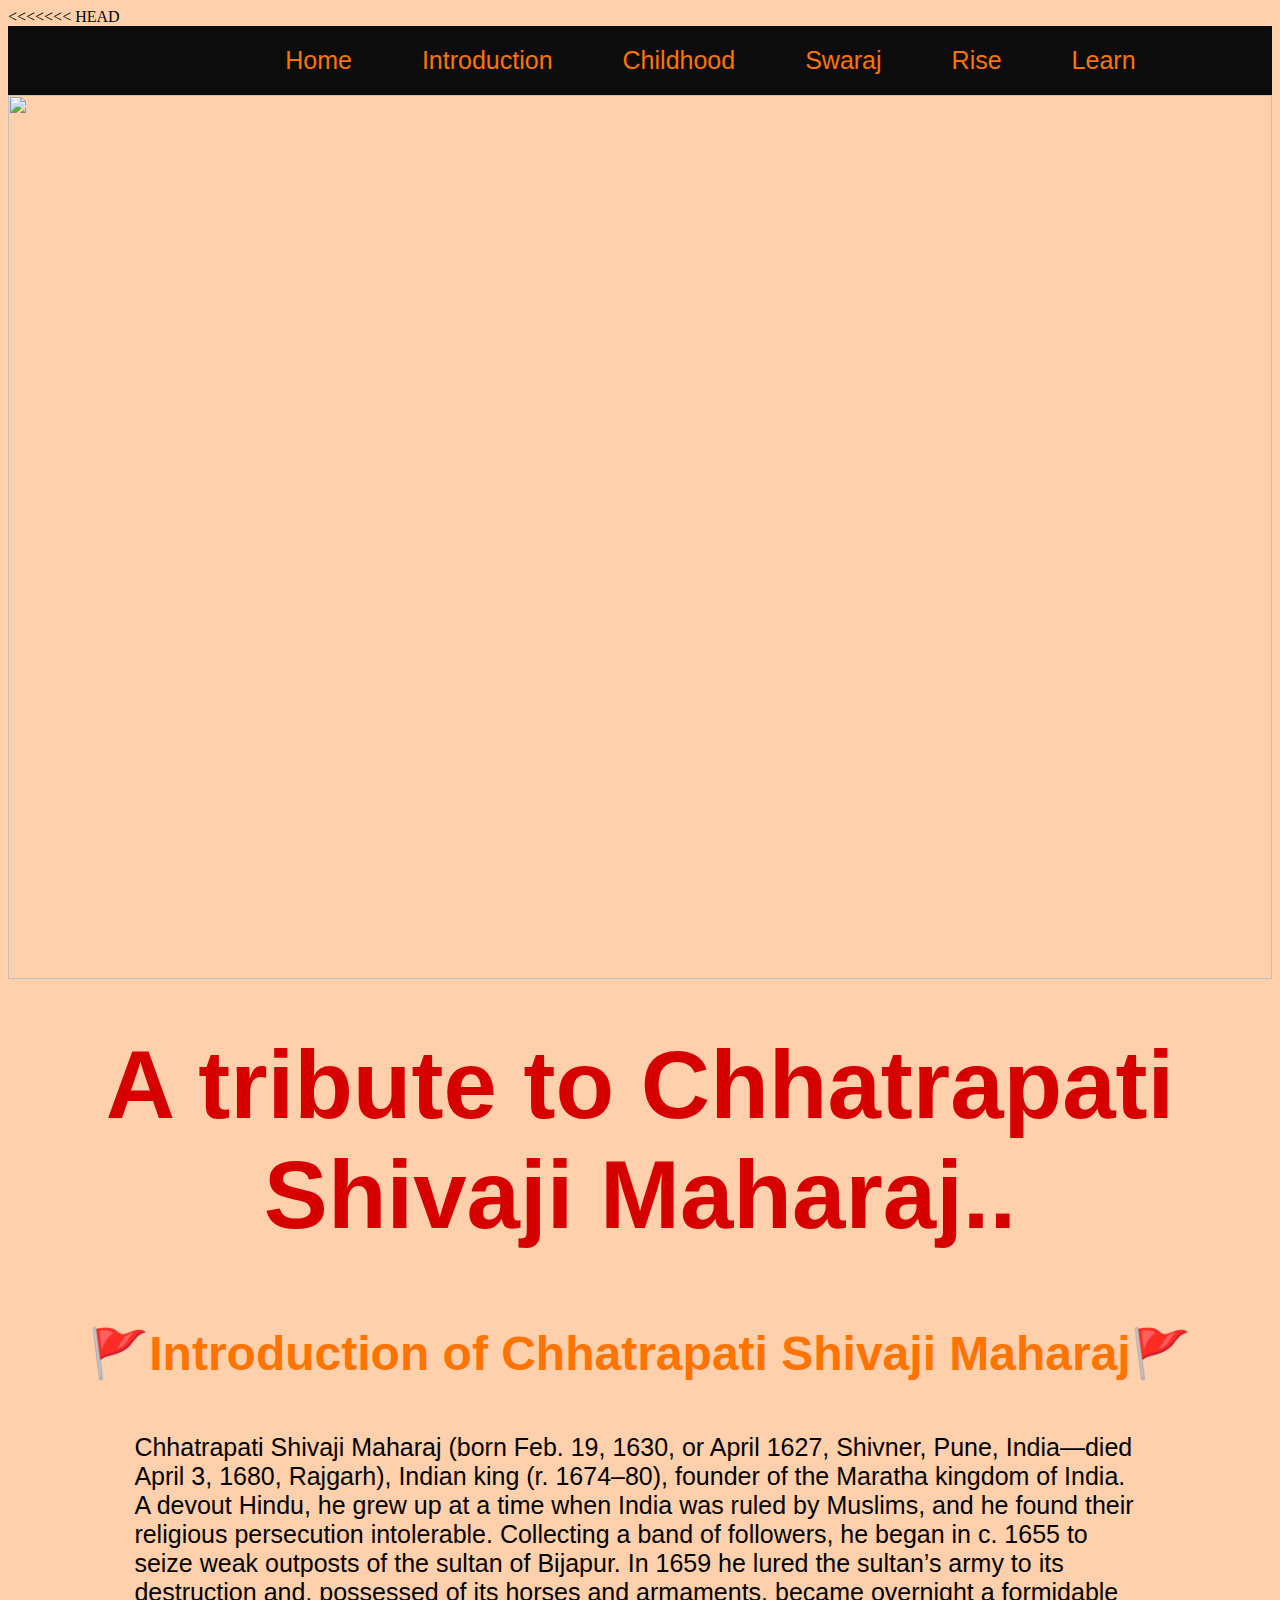
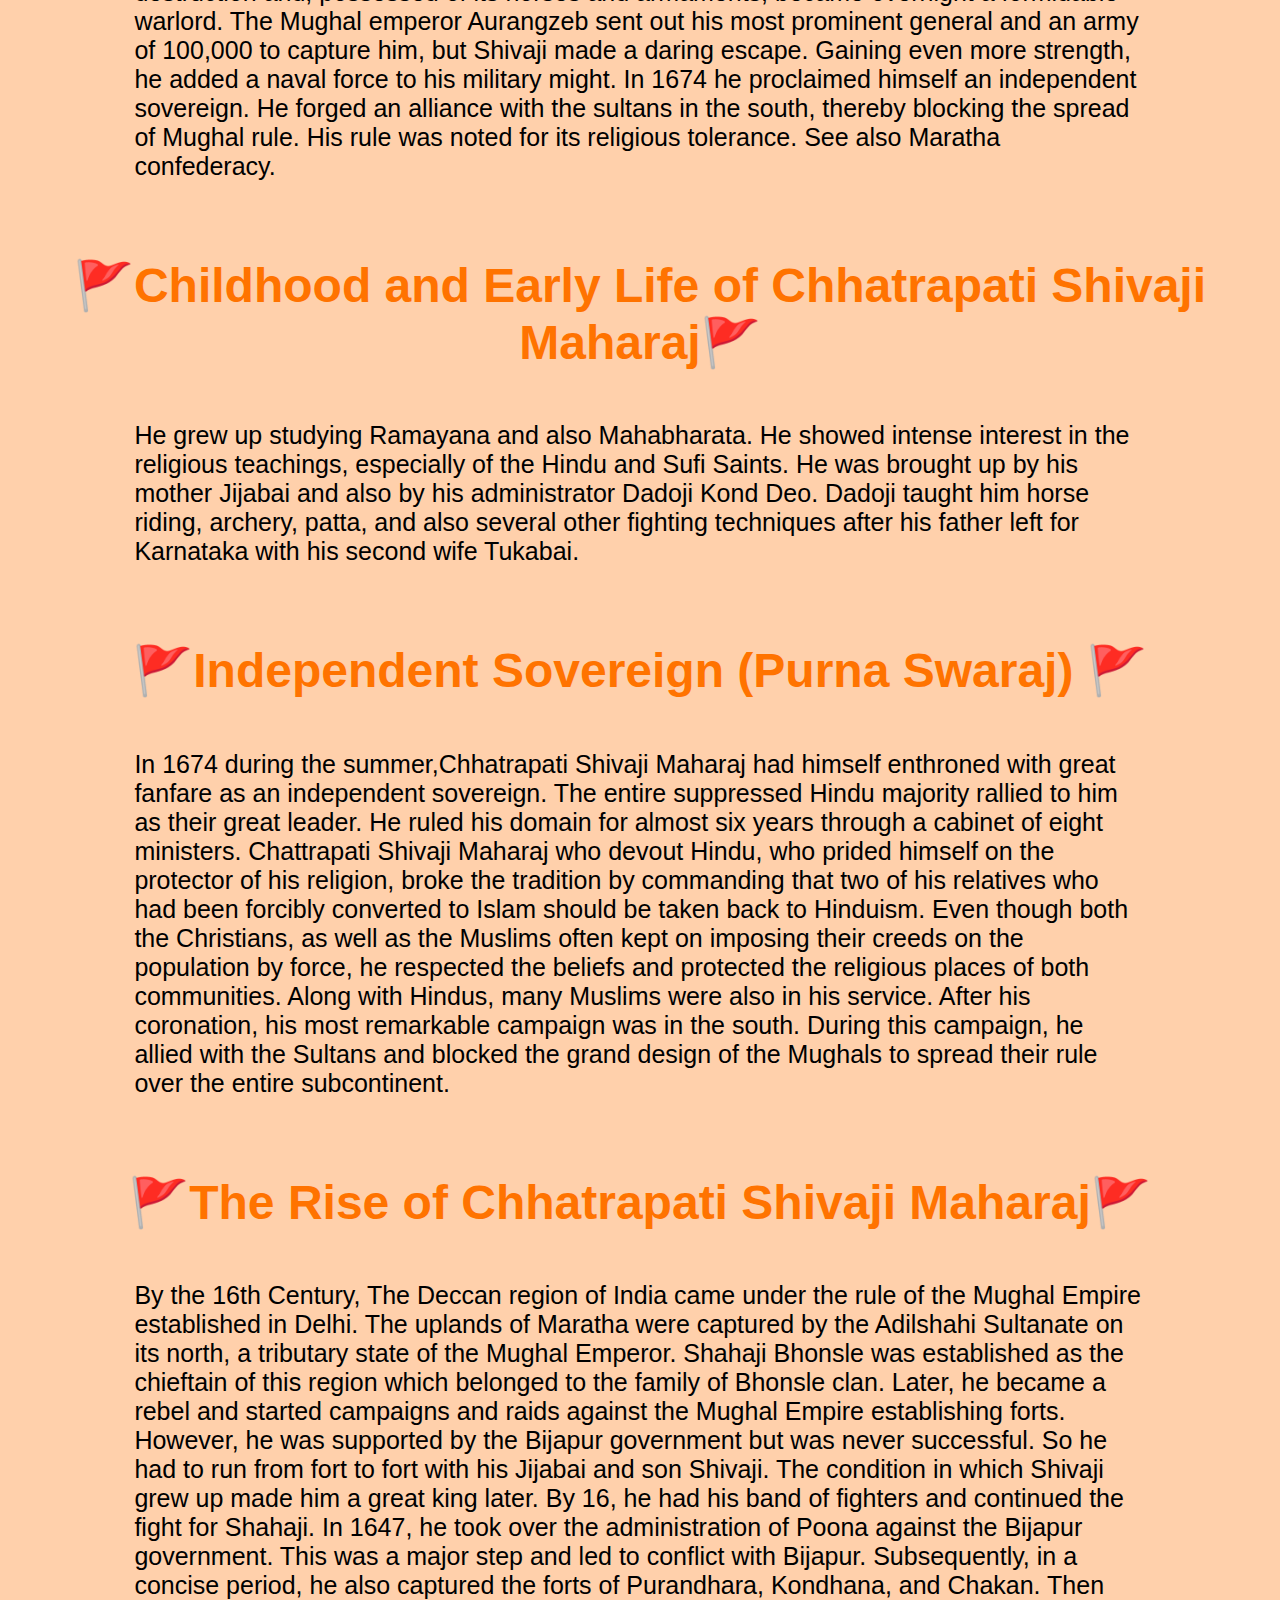
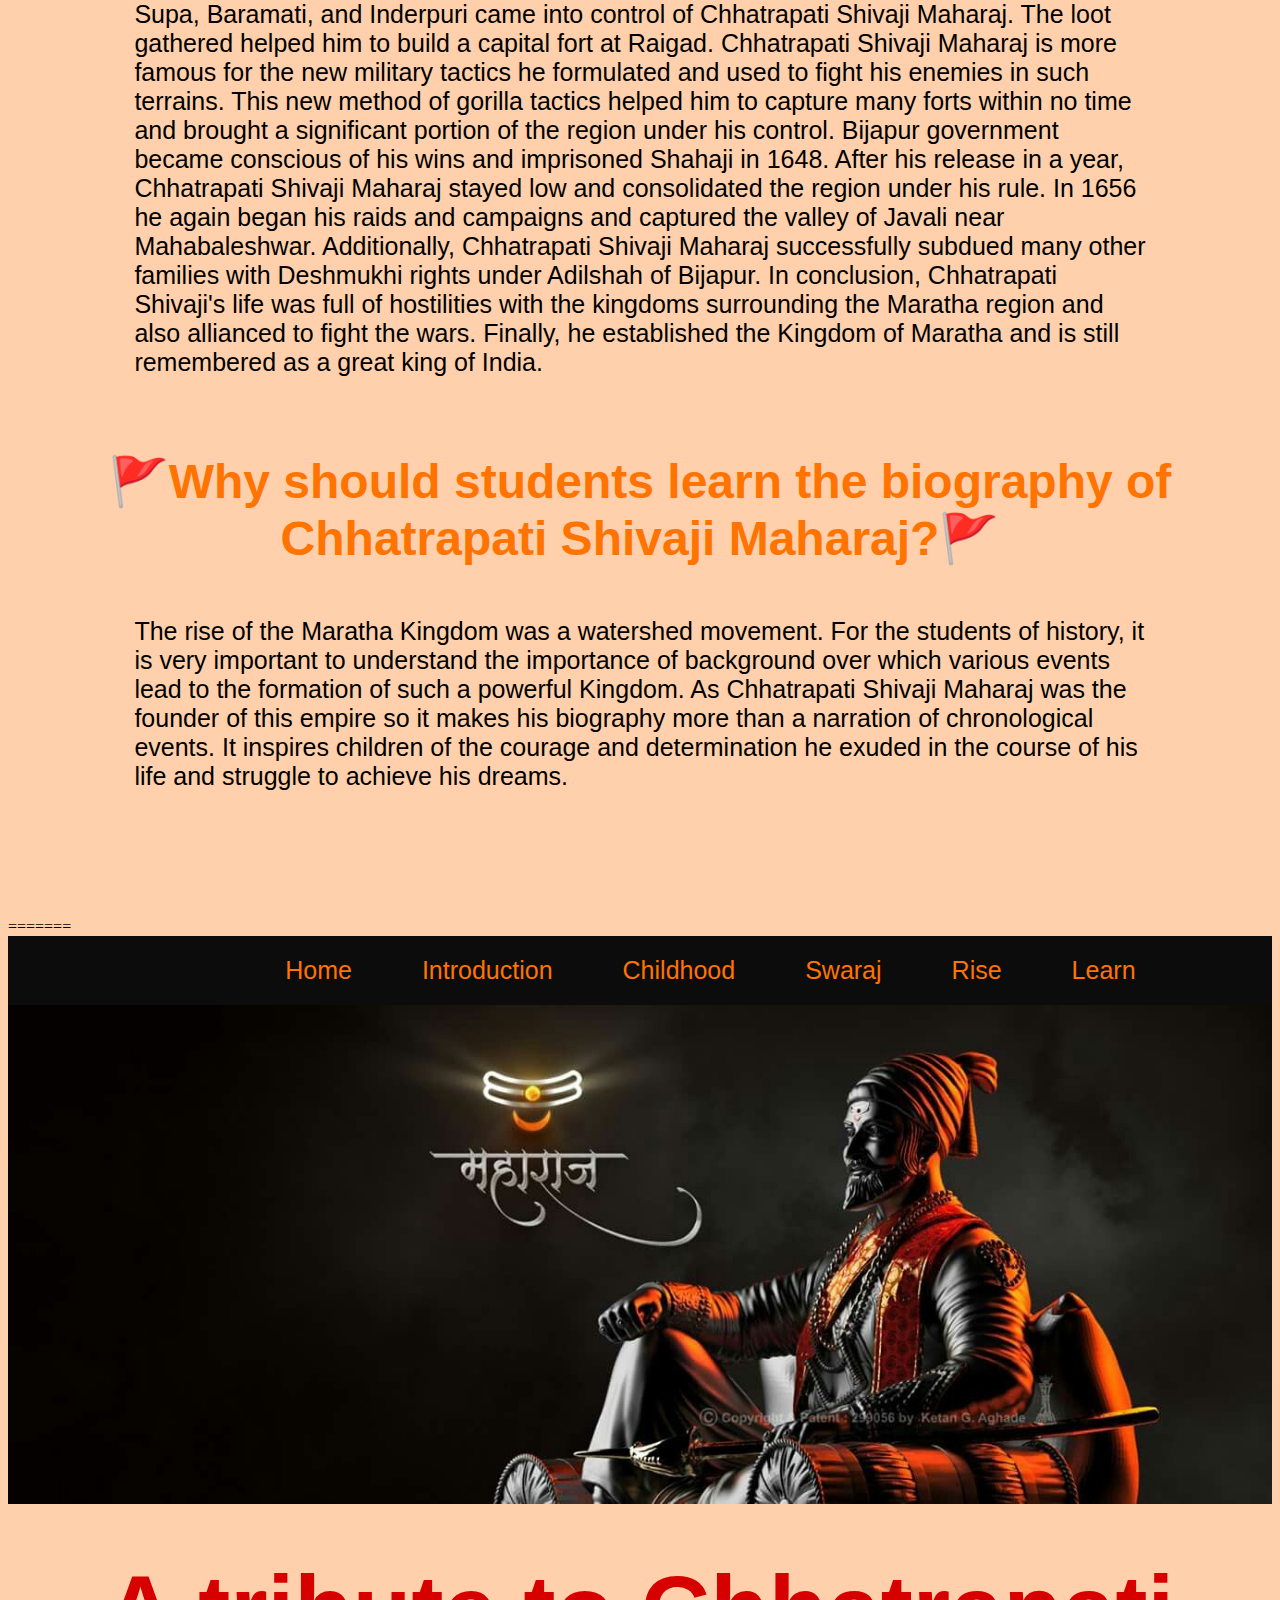
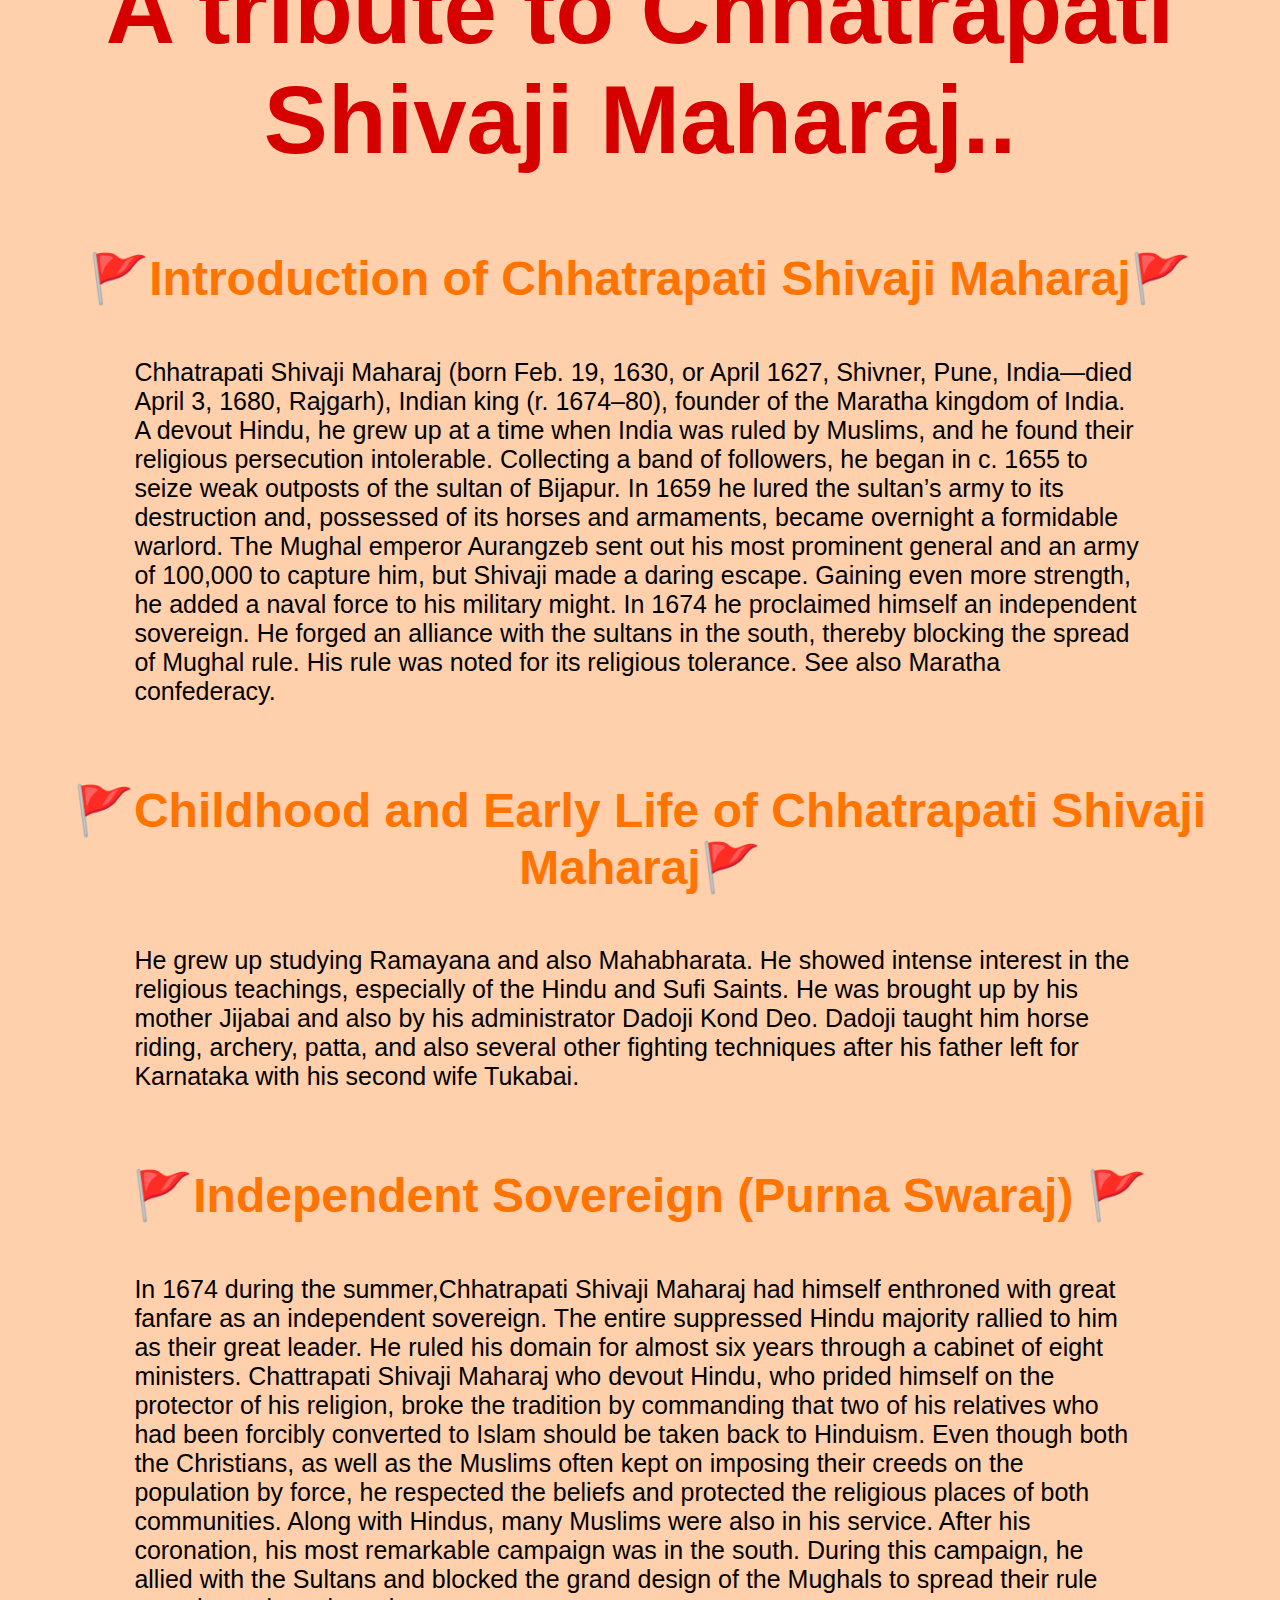
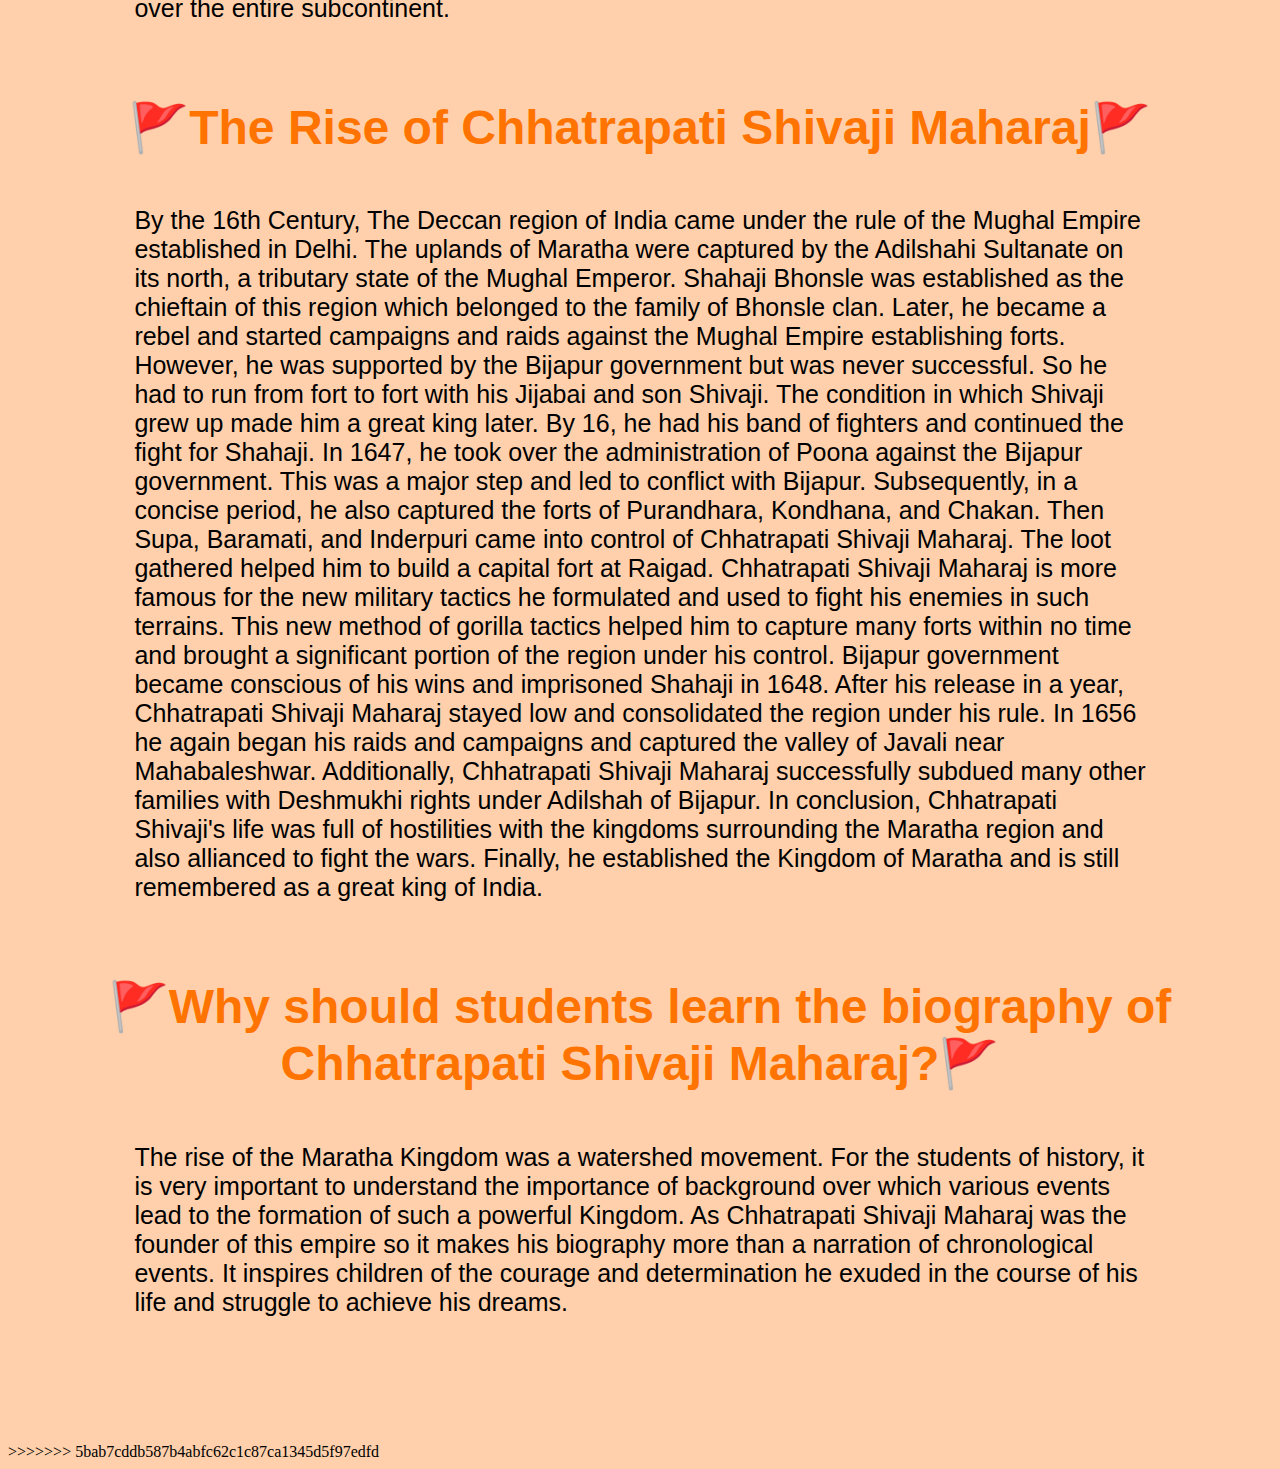
==== TASK-2-Tribute/index.html @ 1d1b482b "Upload Files" ====
<<<<<<< HEAD
<!DOCTYPE html>
<html lang="en">
<head>
    <meta charset="UTF-8">
    <meta http-equiv="X-UA-Compatible" content="IE=edge">
    <meta name="viewport" content="width=device-width, initial-scale=1.0">
    <title>E-learning | Home</title>
    
    <link rel="stylesheet" href="style.css">
</head>
<body>
    <nav class="container">
        <div class="navbar">
            <ul>
              <li><a href="#">Home</a></li>
              <li><a href="#introduction">Introduction</a></li>
              <li><a href="#childhood">Childhood</a></li>
              <li><a href="#swaraj">Swaraj</a></li>
              <li><a href="#rise">Rise</a></li>
              <li><a href="#learn">Learn</a></li>
            </ul>
          </div>
      </nav>
<img src="/i3.jpg" alt="">
<h1>A tribute to Chhatrapati Shivaji Maharaj..</h1>
      <section id="introduction">
        <h2>🚩Introduction of Chhatrapati Shivaji Maharaj🚩</h2>
      <p class="info">Chhatrapati Shivaji Maharaj (born Feb. 19, 1630, or April 1627, Shivner, Pune, India—died April 3, 1680, Rajgarh), Indian king (r. 1674–80), founder of the Maratha kingdom of India. A devout Hindu, he grew up at a time when India was ruled by Muslims, and he found their religious persecution intolerable. Collecting a band of followers, he began in c. 1655 to seize weak outposts of the sultan of Bijapur. In 1659 he lured the sultan’s army to its destruction and, possessed of its horses and armaments, became overnight a formidable warlord. The Mughal emperor Aurangzeb sent out his most prominent general and an army of 100,000 to capture him, but Shivaji made a daring escape. Gaining even more strength, he added a naval force to his military might. In 1674 he proclaimed himself an independent sovereign. He forged an alliance with the sultans in the south, thereby blocking the spread of Mughal rule. His rule was noted for its religious tolerance. See also Maratha confederacy.</p>
    </section>

      <section id="childhood">
        <h2>🚩Childhood and Early Life of Chhatrapati Shivaji Maharaj🚩</h2>
        <p>He grew up studying Ramayana and also Mahabharata. He showed intense interest in the religious teachings, especially of the Hindu and Sufi Saints. He was brought up by his mother Jijabai and also by his administrator Dadoji Kond Deo. Dadoji taught him horse riding, archery, patta, and also several other fighting techniques after his father left for Karnataka with his second wife Tukabai.</p>
      </section>

      <section id="swaraj">
       <h2>🚩Independent Sovereign (Purna Swaraj) 🚩</h2>
       <p>In 1674 during the summer,Chhatrapati Shivaji Maharaj had himself enthroned with great fanfare as an independent sovereign. The entire suppressed Hindu majority rallied to him as their great leader. He ruled his domain for almost six years through a cabinet of eight ministers. Chattrapati Shivaji Maharaj who devout Hindu, who prided himself on the protector of his religion, broke the tradition by commanding that two of his relatives who had been forcibly converted to Islam should be taken back to Hinduism. 

        Even though both the Christians, as well as the Muslims often kept on imposing their creeds on the population by force, he respected the beliefs and protected the religious places of both communities. Along with Hindus, many Muslims were also in his service. After his coronation, his most remarkable campaign was in the south. During this campaign, he allied with the Sultans and blocked the grand design of the Mughals to spread their rule over the entire subcontinent.</p>
      </section>

      <section id="rise">
        <h2>🚩The Rise of Chhatrapati Shivaji Maharaj🚩</h2>
       <p>
        By the 16th Century, The Deccan region of India came under the rule of the Mughal Empire established in Delhi. The uplands of Maratha were captured by the Adilshahi Sultanate on its north, a tributary state of the Mughal Emperor.  Shahaji Bhonsle was established as the chieftain of this region which belonged to the family of Bhonsle clan. Later, he became a rebel and started campaigns and raids against the Mughal Empire establishing forts. However, he was supported by the Bijapur government but was never successful. So he had to run from fort to fort with his Jijabai and son Shivaji. The condition in which Shivaji grew up made him a great king later. 
        
        
        By 16, he had his band of fighters and continued the fight for Shahaji. In 1647, he took over the administration of Poona against the Bijapur government. This was a major step and led to conflict with Bijapur. Subsequently, in a concise period, he also captured the forts of Purandhara, Kondhana, and Chakan. Then Supa, Baramati, and Inderpuri came into control of Chhatrapati Shivaji Maharaj. The loot gathered helped him to build a capital fort at Raigad. Chhatrapati Shivaji Maharaj is more famous for the new military tactics he formulated and used to fight his enemies in such terrains. This new method of gorilla tactics helped him to capture many forts within no time and brought a significant portion of the region under his control.
        
        
        Bijapur government became conscious of his wins and imprisoned Shahaji in 1648. After his release in a year, Chhatrapati Shivaji Maharaj stayed low and consolidated the region under his rule. In 1656 he again began his raids and campaigns and captured the valley of Javali near Mahabaleshwar. Additionally, Chhatrapati Shivaji Maharaj successfully subdued many other families with Deshmukhi rights under Adilshah of Bijapur. 
        
        
        In conclusion, Chhatrapati Shivaji's life was full of hostilities with the kingdoms surrounding the Maratha region and also allianced to fight the wars. Finally, he established the Kingdom of Maratha and is still remembered as a great king of India.</p>
      </section>

  <section id="learn">
    <h2>🚩Why should students learn the biography of Chhatrapati Shivaji Maharaj?🚩</h2>
    <p>The rise of the Maratha Kingdom was a watershed movement. For the students of history, it is very important to understand the importance of background over which various events lead to the formation of such a powerful Kingdom. As Chhatrapati Shivaji Maharaj was the founder of this empire so it makes his biography more than a narration of chronological events. It inspires children of the courage and determination he exuded in the course of his life and struggle to achieve his dreams. </p>
    </section>

</body>
</html>
=======
<!DOCTYPE html>
<html lang="en">
<head>
    <meta charset="UTF-8">
    <meta http-equiv="X-UA-Compatible" content="IE=edge">
    <meta name="viewport" content="width=device-width, initial-scale=1.0">
    <title>Tribute Page</title>
    
    <link rel="stylesheet" href="style.css">
</head>
<body>
    <nav class="container">
        <div class="navbar">
            <ul>
              <li><a href="#">Home</a></li>
              <li><a href="#introduction">Introduction</a></li>
              <li><a href="#childhood">Childhood</a></li>
              <li><a href="#swaraj">Swaraj</a></li>
              <li><a href="#rise">Rise</a></li>
              <li><a href="#learn">Learn</a></li>
            </ul>
          </div>
      </nav>
<img src="i3.jpg" alt="">
<h1>A tribute to Chhatrapati Shivaji Maharaj..</h1>
      <section id="introduction">
        <h2>🚩Introduction of Chhatrapati Shivaji Maharaj🚩</h2>
      <p class="info">Chhatrapati Shivaji Maharaj (born Feb. 19, 1630, or April 1627, Shivner, Pune, India—died April 3, 1680, Rajgarh), Indian king (r. 1674–80), founder of the Maratha kingdom of India. A devout Hindu, he grew up at a time when India was ruled by Muslims, and he found their religious persecution intolerable. Collecting a band of followers, he began in c. 1655 to seize weak outposts of the sultan of Bijapur. In 1659 he lured the sultan’s army to its destruction and, possessed of its horses and armaments, became overnight a formidable warlord. The Mughal emperor Aurangzeb sent out his most prominent general and an army of 100,000 to capture him, but Shivaji made a daring escape. Gaining even more strength, he added a naval force to his military might. In 1674 he proclaimed himself an independent sovereign. He forged an alliance with the sultans in the south, thereby blocking the spread of Mughal rule. His rule was noted for its religious tolerance. See also Maratha confederacy.</p>
    </section>

      <section id="childhood">
        <h2>🚩Childhood and Early Life of Chhatrapati Shivaji Maharaj🚩</h2>
        <p>He grew up studying Ramayana and also Mahabharata. He showed intense interest in the religious teachings, especially of the Hindu and Sufi Saints. He was brought up by his mother Jijabai and also by his administrator Dadoji Kond Deo. Dadoji taught him horse riding, archery, patta, and also several other fighting techniques after his father left for Karnataka with his second wife Tukabai.</p>
      </section>

      <section id="swaraj">
       <h2>🚩Independent Sovereign (Purna Swaraj) 🚩</h2>
       <p>In 1674 during the summer,Chhatrapati Shivaji Maharaj had himself enthroned with great fanfare as an independent sovereign. The entire suppressed Hindu majority rallied to him as their great leader. He ruled his domain for almost six years through a cabinet of eight ministers. Chattrapati Shivaji Maharaj who devout Hindu, who prided himself on the protector of his religion, broke the tradition by commanding that two of his relatives who had been forcibly converted to Islam should be taken back to Hinduism. 

        Even though both the Christians, as well as the Muslims often kept on imposing their creeds on the population by force, he respected the beliefs and protected the religious places of both communities. Along with Hindus, many Muslims were also in his service. After his coronation, his most remarkable campaign was in the south. During this campaign, he allied with the Sultans and blocked the grand design of the Mughals to spread their rule over the entire subcontinent.</p>
      </section>

      <section id="rise">
        <h2>🚩The Rise of Chhatrapati Shivaji Maharaj🚩</h2>
       <p>
        By the 16th Century, The Deccan region of India came under the rule of the Mughal Empire established in Delhi. The uplands of Maratha were captured by the Adilshahi Sultanate on its north, a tributary state of the Mughal Emperor.  Shahaji Bhonsle was established as the chieftain of this region which belonged to the family of Bhonsle clan. Later, he became a rebel and started campaigns and raids against the Mughal Empire establishing forts. However, he was supported by the Bijapur government but was never successful. So he had to run from fort to fort with his Jijabai and son Shivaji. The condition in which Shivaji grew up made him a great king later. 
        
        
        By 16, he had his band of fighters and continued the fight for Shahaji. In 1647, he took over the administration of Poona against the Bijapur government. This was a major step and led to conflict with Bijapur. Subsequently, in a concise period, he also captured the forts of Purandhara, Kondhana, and Chakan. Then Supa, Baramati, and Inderpuri came into control of Chhatrapati Shivaji Maharaj. The loot gathered helped him to build a capital fort at Raigad. Chhatrapati Shivaji Maharaj is more famous for the new military tactics he formulated and used to fight his enemies in such terrains. This new method of gorilla tactics helped him to capture many forts within no time and brought a significant portion of the region under his control.
        
        
        Bijapur government became conscious of his wins and imprisoned Shahaji in 1648. After his release in a year, Chhatrapati Shivaji Maharaj stayed low and consolidated the region under his rule. In 1656 he again began his raids and campaigns and captured the valley of Javali near Mahabaleshwar. Additionally, Chhatrapati Shivaji Maharaj successfully subdued many other families with Deshmukhi rights under Adilshah of Bijapur. 
        
        
        In conclusion, Chhatrapati Shivaji's life was full of hostilities with the kingdoms surrounding the Maratha region and also allianced to fight the wars. Finally, he established the Kingdom of Maratha and is still remembered as a great king of India.</p>
      </section>

  <section id="learn">
    <h2>🚩Why should students learn the biography of Chhatrapati Shivaji Maharaj?🚩</h2>
    <p>The rise of the Maratha Kingdom was a watershed movement. For the students of history, it is very important to understand the importance of background over which various events lead to the formation of such a powerful Kingdom. As Chhatrapati Shivaji Maharaj was the founder of this empire so it makes his biography more than a narration of chronological events. It inspires children of the courage and determination he exuded in the course of his life and struggle to achieve his dreams. </p>
    </section>

</body>
</html>
>>>>>>> 5bab7cddb587b4abfc62c1c87ca1345d5f97edfd
---- TASK-2-Tribute/style.css ----
<<<<<<< HEAD
* {
    margin: 0;
}

body {
    background-color: rgb(255, 208, 171);
}

ul{
    display: flex;
    flex-direction: row; 
    margin: auto 16%;
}

.navbar{
    display: block;
    margin: auto;
    width: 100%;
    background-color: rgb(12, 12, 12);
}

ul li{

    list-style: none;
    padding: 20px;
    width: 100%;
    font-family:Verdana, Geneva, Tahoma, sans-serif;
}

a{
    text-decoration: none;
    font-size: 25px;
    color: rgb(255, 115, 0);
    padding: 10px 15px;
    transition: all 0.3s;
    border-radius: 15px;
}

a:hover{
    background-color: rgb(255, 115, 0);
    color: #fff;
}

h1 {
    margin: 4% auto 6%;
    display: block;
    text-align: center;
    font-family: roboto;
    font-weight: 800;
    font-size: 6em;
    color: rgb(214, 0, 0);
    font-family:'Lucida Sans', 'Lucida Sans Regular', 'Lucida Grande', 'Lucida Sans Unicode', Geneva, Verdana, sans-serif;
}

h2 {
    text-align: center;
    font-family: ubuntu;
    color: rgb(255, 115, 0);
    font-size: 3em;
    margin: 6% auto 4%;
    font-family:'Trebuchet MS', 'Lucida Sans Unicode', 'Lucida Grande', 'Lucida Sans', Arial, sans-serif;
}

img{
    width: 100%;
}

p{
    margin: auto 10%;
    font-size: 25px;
    font-family:'Segoe UI', Tahoma, Geneva, Verdana, sans-serif;
}

#learn{
    margin-bottom: 10%;
=======
* {
    margin: 0;
}

body {
    background-color: rgb(255, 208, 171);
}

ul{
    display: flex;
    flex-direction: row; 
    margin: auto 16%;
}

.navbar{
    display: block;
    margin: auto;
    width: 100%;
    background-color: rgb(12, 12, 12);
}

ul li{

    list-style: none;
    padding: 20px;
    width: 100%;
    font-family:Verdana, Geneva, Tahoma, sans-serif;
}

a{
    text-decoration: none;
    font-size: 25px;
    color: rgb(255, 115, 0);
    padding: 10px 15px;
    transition: all 0.3s;
    border-radius: 15px;
}

a:hover{
    background-color: rgb(255, 115, 0);
    color: #fff;
}

h1 {
    margin: 4% auto 6%;
    display: block;
    text-align: center;
    font-family: roboto;
    font-weight: 800;
    font-size: 6em;
    color: rgb(214, 0, 0);
    font-family:'Lucida Sans', 'Lucida Sans Regular', 'Lucida Grande', 'Lucida Sans Unicode', Geneva, Verdana, sans-serif;
}

h2 {
    text-align: center;
    font-family: ubuntu;
    color: rgb(255, 115, 0);
    font-size: 3em;
    margin: 6% auto 4%;
    font-family:'Trebuchet MS', 'Lucida Sans Unicode', 'Lucida Grande', 'Lucida Sans', Arial, sans-serif;
}

img{
    width: 100%;
}

p{
    margin: auto 10%;
    font-size: 25px;
    font-family:'Segoe UI', Tahoma, Geneva, Verdana, sans-serif;
}

#learn{
    margin-bottom: 10%;
>>>>>>> 5bab7cddb587b4abfc62c1c87ca1345d5f97edfd
}
---- TASK-2-Tribute/style.css ----
<<<<<<< HEAD
* {
    margin: 0;
}

body {
    background-color: rgb(255, 208, 171);
}

ul{
    display: flex;
    flex-direction: row; 
    margin: auto 16%;
}

.navbar{
    display: block;
    margin: auto;
    width: 100%;
    background-color: rgb(12, 12, 12);
}

ul li{

    list-style: none;
    padding: 20px;
    width: 100%;
    font-family:Verdana, Geneva, Tahoma, sans-serif;
}

a{
    text-decoration: none;
    font-size: 25px;
    color: rgb(255, 115, 0);
    padding: 10px 15px;
    transition: all 0.3s;
    border-radius: 15px;
}

a:hover{
    background-color: rgb(255, 115, 0);
    color: #fff;
}

h1 {
    margin: 4% auto 6%;
    display: block;
    text-align: center;
    font-family: roboto;
    font-weight: 800;
    font-size: 6em;
    color: rgb(214, 0, 0);
    font-family:'Lucida Sans', 'Lucida Sans Regular', 'Lucida Grande', 'Lucida Sans Unicode', Geneva, Verdana, sans-serif;
}

h2 {
    text-align: center;
    font-family: ubuntu;
    color: rgb(255, 115, 0);
    font-size: 3em;
    margin: 6% auto 4%;
    font-family:'Trebuchet MS', 'Lucida Sans Unicode', 'Lucida Grande', 'Lucida Sans', Arial, sans-serif;
}

img{
    width: 100%;
}

p{
    margin: auto 10%;
    font-size: 25px;
    font-family:'Segoe UI', Tahoma, Geneva, Verdana, sans-serif;
}

#learn{
    margin-bottom: 10%;
=======
* {
    margin: 0;
}

body {
    background-color: rgb(255, 208, 171);
}

ul{
    display: flex;
    flex-direction: row; 
    margin: auto 16%;
}

.navbar{
    display: block;
    margin: auto;
    width: 100%;
    background-color: rgb(12, 12, 12);
}

ul li{

    list-style: none;
    padding: 20px;
    width: 100%;
    font-family:Verdana, Geneva, Tahoma, sans-serif;
}

a{
    text-decoration: none;
    font-size: 25px;
    color: rgb(255, 115, 0);
    padding: 10px 15px;
    transition: all 0.3s;
    border-radius: 15px;
}

a:hover{
    background-color: rgb(255, 115, 0);
    color: #fff;
}

h1 {
    margin: 4% auto 6%;
    display: block;
    text-align: center;
    font-family: roboto;
    font-weight: 800;
    font-size: 6em;
    color: rgb(214, 0, 0);
    font-family:'Lucida Sans', 'Lucida Sans Regular', 'Lucida Grande', 'Lucida Sans Unicode', Geneva, Verdana, sans-serif;
}

h2 {
    text-align: center;
    font-family: ubuntu;
    color: rgb(255, 115, 0);
    font-size: 3em;
    margin: 6% auto 4%;
    font-family:'Trebuchet MS', 'Lucida Sans Unicode', 'Lucida Grande', 'Lucida Sans', Arial, sans-serif;
}

img{
    width: 100%;
}

p{
    margin: auto 10%;
    font-size: 25px;
    font-family:'Segoe UI', Tahoma, Geneva, Verdana, sans-serif;
}

#learn{
    margin-bottom: 10%;
>>>>>>> 5bab7cddb587b4abfc62c1c87ca1345d5f97edfd
}
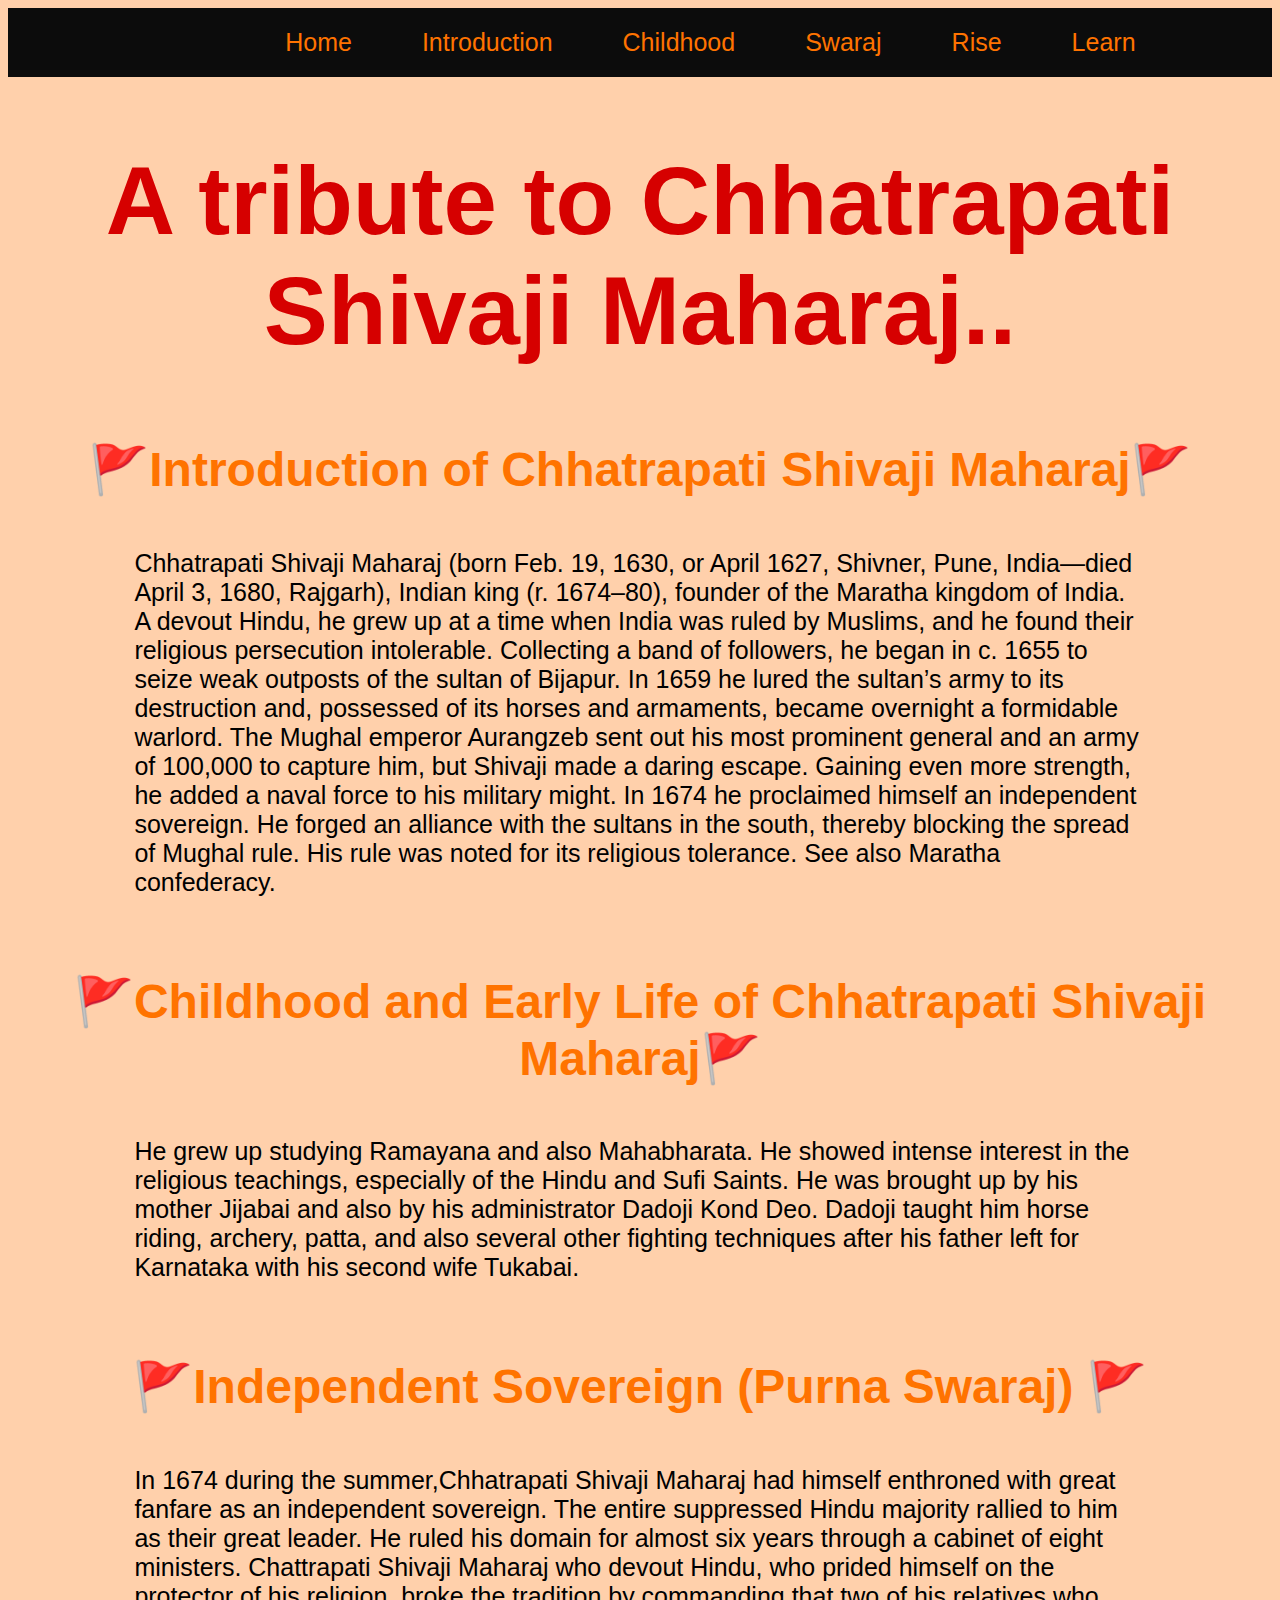
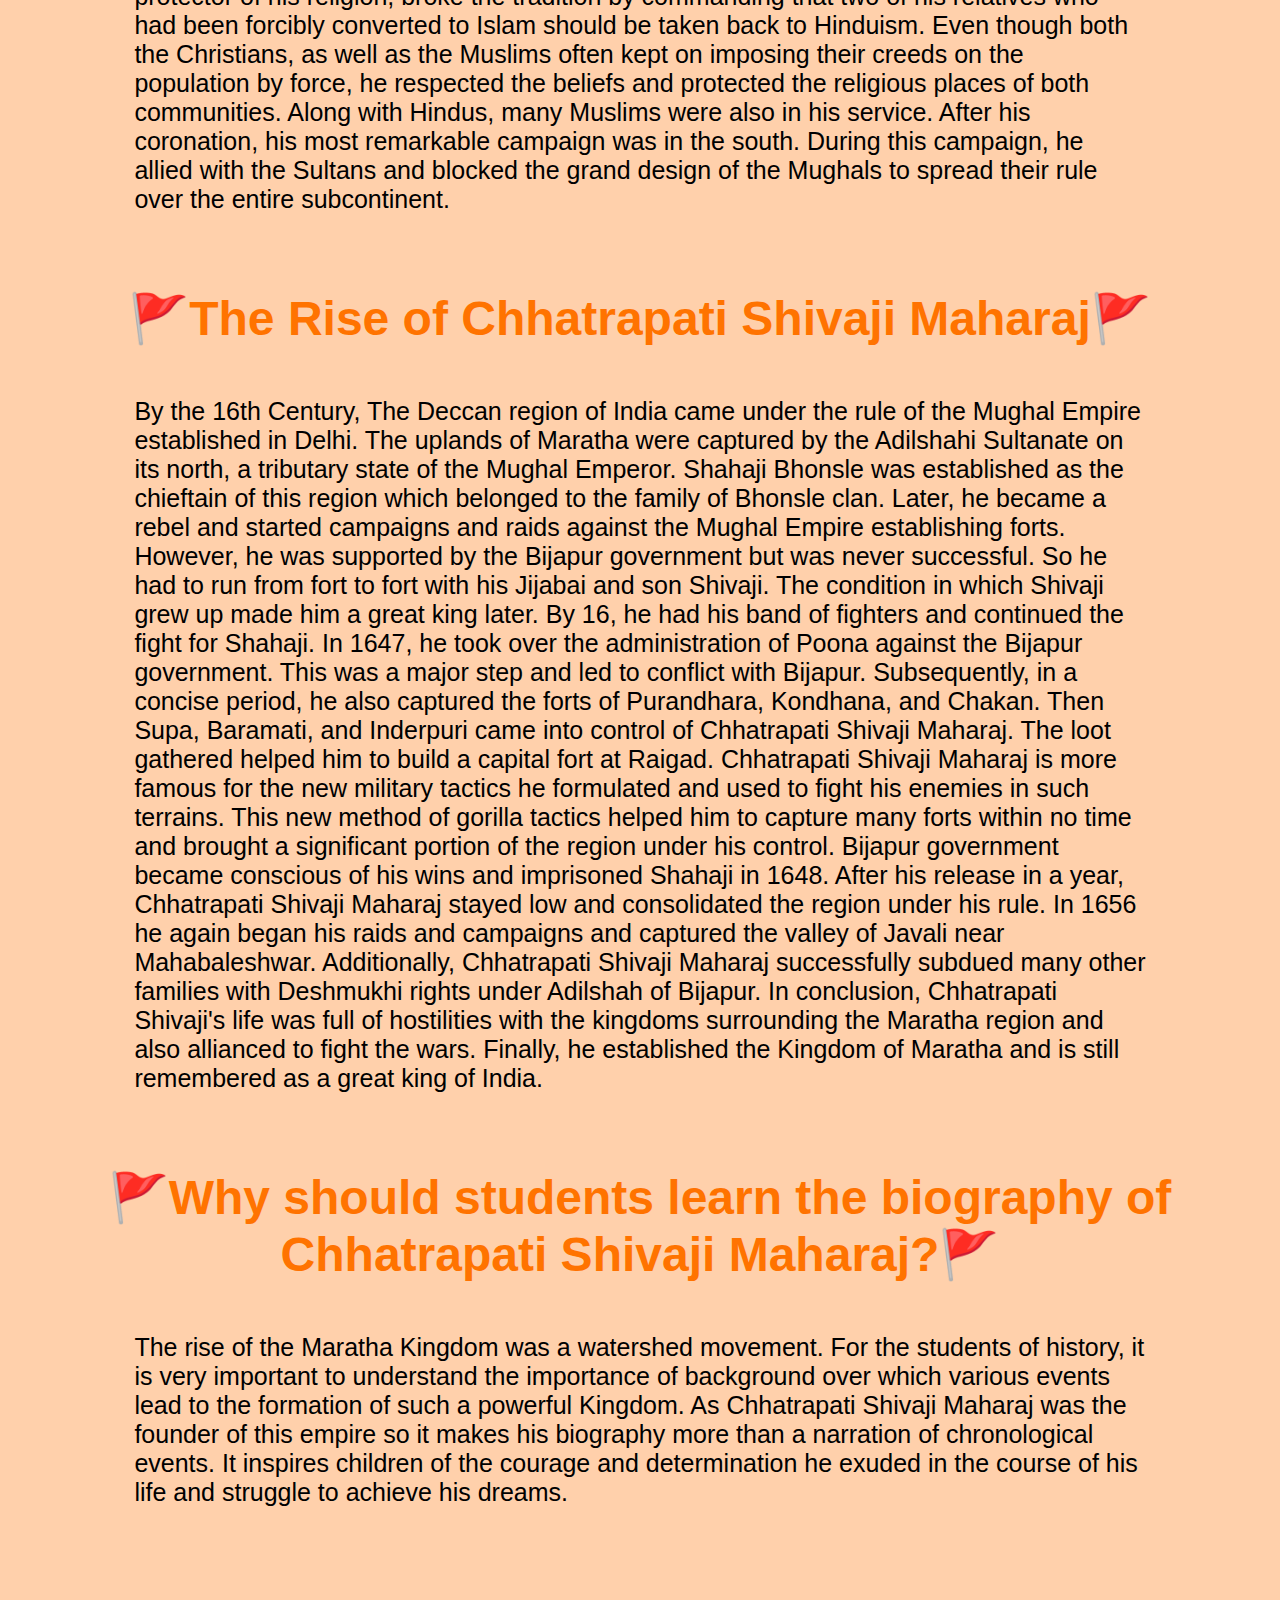
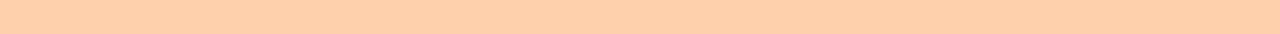
==== commit 6fdf55ad: "update files 2" ====
--- a/TASK-2-Tribute/index.html
+++ b/TASK-2-Tribute/index.html
@@ -1,4 +1,3 @@
-<<<<<<< HEAD
 <!DOCTYPE html>
 <html lang="en">
 <head>
@@ -63,69 +62,3 @@
 
 </body>
 </html>
-=======
-<!DOCTYPE html>
-<html lang="en">
-<head>
-    <meta charset="UTF-8">
-    <meta http-equiv="X-UA-Compatible" content="IE=edge">
-    <meta name="viewport" content="width=device-width, initial-scale=1.0">
-    <title>Tribute Page</title>
-    
-    <link rel="stylesheet" href="style.css">
-</head>
-<body>
-    <nav class="container">
-        <div class="navbar">
-            <ul>
-              <li><a href="#">Home</a></li>
-              <li><a href="#introduction">Introduction</a></li>
-              <li><a href="#childhood">Childhood</a></li>
-              <li><a href="#swaraj">Swaraj</a></li>
-              <li><a href="#rise">Rise</a></li>
-              <li><a href="#learn">Learn</a></li>
-            </ul>
-          </div>
-      </nav>
-<img src="i3.jpg" alt="">
-<h1>A tribute to Chhatrapati Shivaji Maharaj..</h1>
-      <section id="introduction">
-        <h2>🚩Introduction of Chhatrapati Shivaji Maharaj🚩</h2>
-      <p class="info">Chhatrapati Shivaji Maharaj (born Feb. 19, 1630, or April 1627, Shivner, Pune, India—died April 3, 1680, Rajgarh), Indian king (r. 1674–80), founder of the Maratha kingdom of India. A devout Hindu, he grew up at a time when India was ruled by Muslims, and he found their religious persecution intolerable. Collecting a band of followers, he began in c. 1655 to seize weak outposts of the sultan of Bijapur. In 1659 he lured the sultan’s army to its destruction and, possessed of its horses and armaments, became overnight a formidable warlord. The Mughal emperor Aurangzeb sent out his most prominent general and an army of 100,000 to capture him, but Shivaji made a daring escape. Gaining even more strength, he added a naval force to his military might. In 1674 he proclaimed himself an independent sovereign. He forged an alliance with the sultans in the south, thereby blocking the spread of Mughal rule. His rule was noted for its religious tolerance. See also Maratha confederacy.</p>
-    </section>
-
-      <section id="childhood">
-        <h2>🚩Childhood and Early Life of Chhatrapati Shivaji Maharaj🚩</h2>
-        <p>He grew up studying Ramayana and also Mahabharata. He showed intense interest in the religious teachings, especially of the Hindu and Sufi Saints. He was brought up by his mother Jijabai and also by his administrator Dadoji Kond Deo. Dadoji taught him horse riding, archery, patta, and also several other fighting techniques after his father left for Karnataka with his second wife Tukabai.</p>
-      </section>
-
-      <section id="swaraj">
-       <h2>🚩Independent Sovereign (Purna Swaraj) 🚩</h2>
-       <p>In 1674 during the summer,Chhatrapati Shivaji Maharaj had himself enthroned with great fanfare as an independent sovereign. The entire suppressed Hindu majority rallied to him as their great leader. He ruled his domain for almost six years through a cabinet of eight ministers. Chattrapati Shivaji Maharaj who devout Hindu, who prided himself on the protector of his religion, broke the tradition by commanding that two of his relatives who had been forcibly converted to Islam should be taken back to Hinduism. 
-
-        Even though both the Christians, as well as the Muslims often kept on imposing their creeds on the population by force, he respected the beliefs and protected the religious places of both communities. Along with Hindus, many Muslims were also in his service. After his coronation, his most remarkable campaign was in the south. During this campaign, he allied with the Sultans and blocked the grand design of the Mughals to spread their rule over the entire subcontinent.</p>
-      </section>
-
-      <section id="rise">
-        <h2>🚩The Rise of Chhatrapati Shivaji Maharaj🚩</h2>
-       <p>
-        By the 16th Century, The Deccan region of India came under the rule of the Mughal Empire established in Delhi. The uplands of Maratha were captured by the Adilshahi Sultanate on its north, a tributary state of the Mughal Emperor.  Shahaji Bhonsle was established as the chieftain of this region which belonged to the family of Bhonsle clan. Later, he became a rebel and started campaigns and raids against the Mughal Empire establishing forts. However, he was supported by the Bijapur government but was never successful. So he had to run from fort to fort with his Jijabai and son Shivaji. The condition in which Shivaji grew up made him a great king later. 
-        
-        
-        By 16, he had his band of fighters and continued the fight for Shahaji. In 1647, he took over the administration of Poona against the Bijapur government. This was a major step and led to conflict with Bijapur. Subsequently, in a concise period, he also captured the forts of Purandhara, Kondhana, and Chakan. Then Supa, Baramati, and Inderpuri came into control of Chhatrapati Shivaji Maharaj. The loot gathered helped him to build a capital fort at Raigad. Chhatrapati Shivaji Maharaj is more famous for the new military tactics he formulated and used to fight his enemies in such terrains. This new method of gorilla tactics helped him to capture many forts within no time and brought a significant portion of the region under his control.
-        
-        
-        Bijapur government became conscious of his wins and imprisoned Shahaji in 1648. After his release in a year, Chhatrapati Shivaji Maharaj stayed low and consolidated the region under his rule. In 1656 he again began his raids and campaigns and captured the valley of Javali near Mahabaleshwar. Additionally, Chhatrapati Shivaji Maharaj successfully subdued many other families with Deshmukhi rights under Adilshah of Bijapur. 
-        
-        
-        In conclusion, Chhatrapati Shivaji's life was full of hostilities with the kingdoms surrounding the Maratha region and also allianced to fight the wars. Finally, he established the Kingdom of Maratha and is still remembered as a great king of India.</p>
-      </section>
-
-  <section id="learn">
-    <h2>🚩Why should students learn the biography of Chhatrapati Shivaji Maharaj?🚩</h2>
-    <p>The rise of the Maratha Kingdom was a watershed movement. For the students of history, it is very important to understand the importance of background over which various events lead to the formation of such a powerful Kingdom. As Chhatrapati Shivaji Maharaj was the founder of this empire so it makes his biography more than a narration of chronological events. It inspires children of the courage and determination he exuded in the course of his life and struggle to achieve his dreams. </p>
-    </section>
-
-</body>
-</html>
->>>>>>> 5bab7cddb587b4abfc62c1c87ca1345d5f97edfd
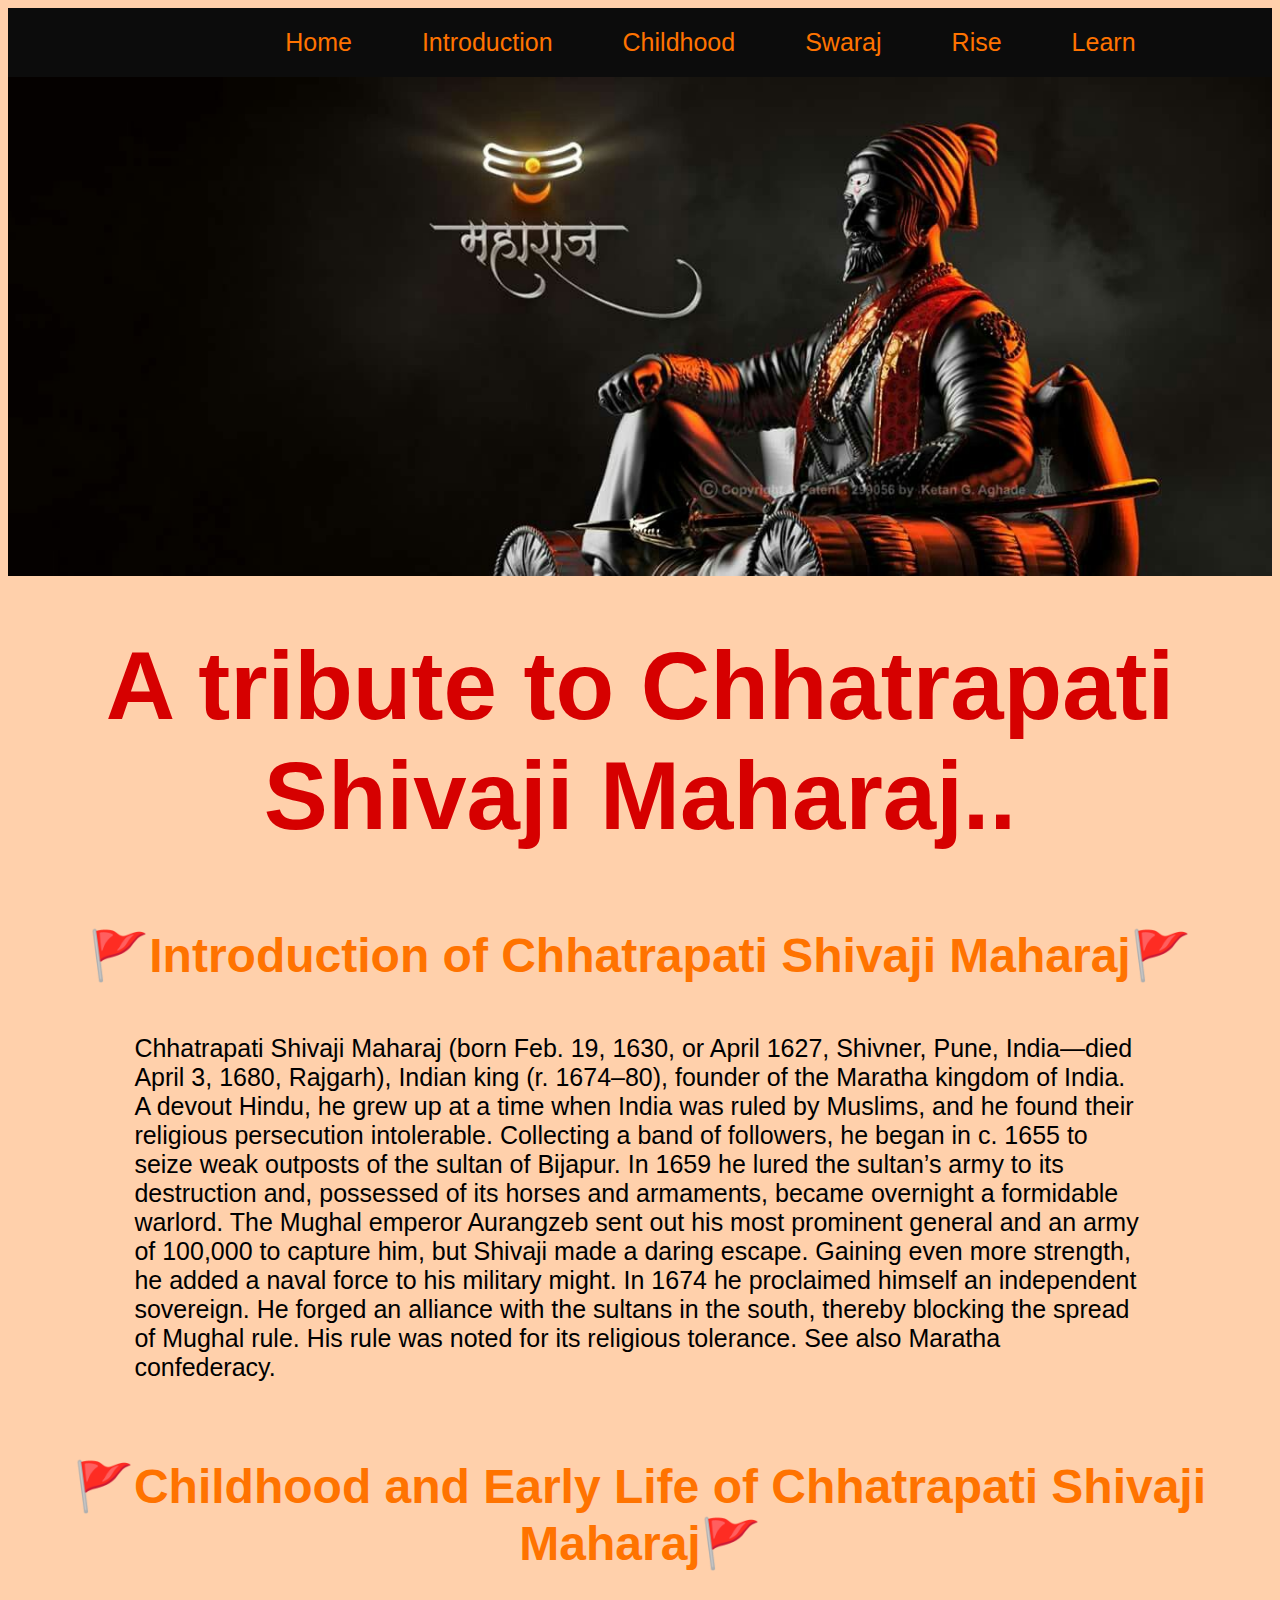
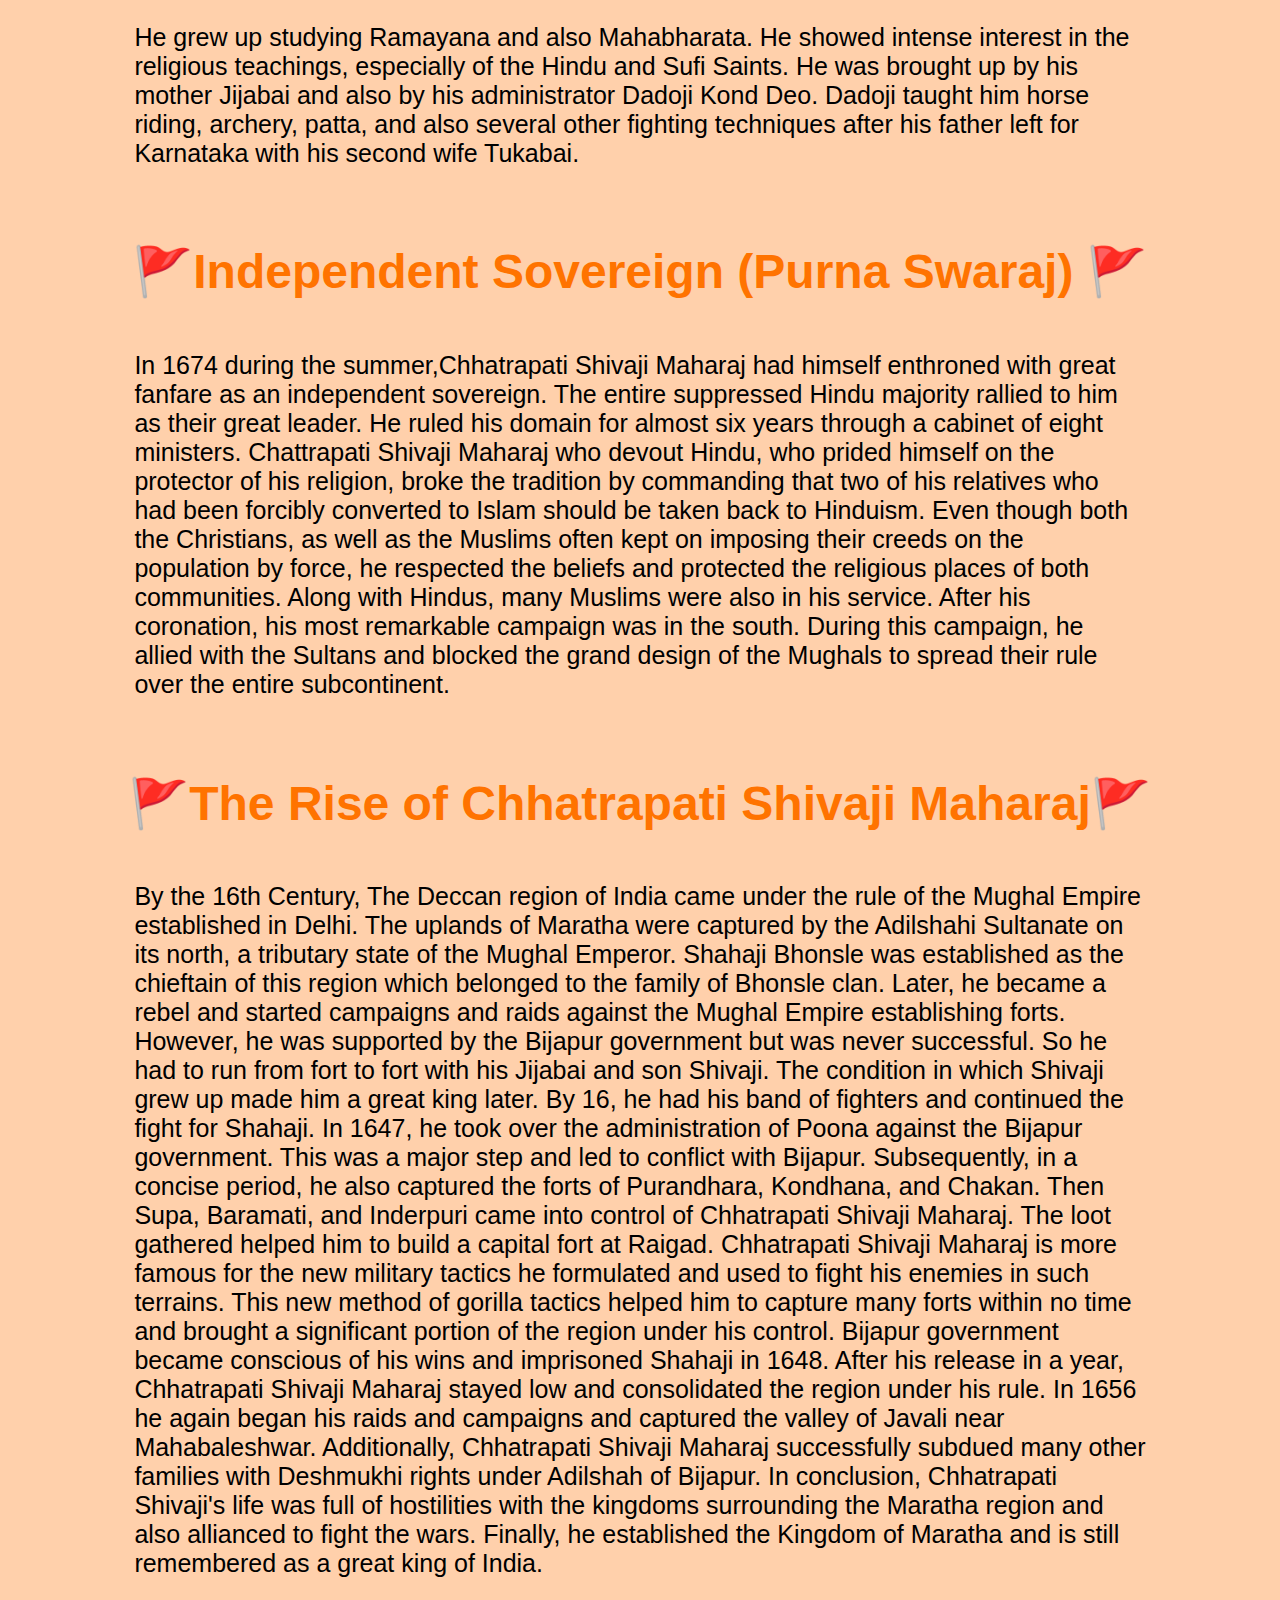
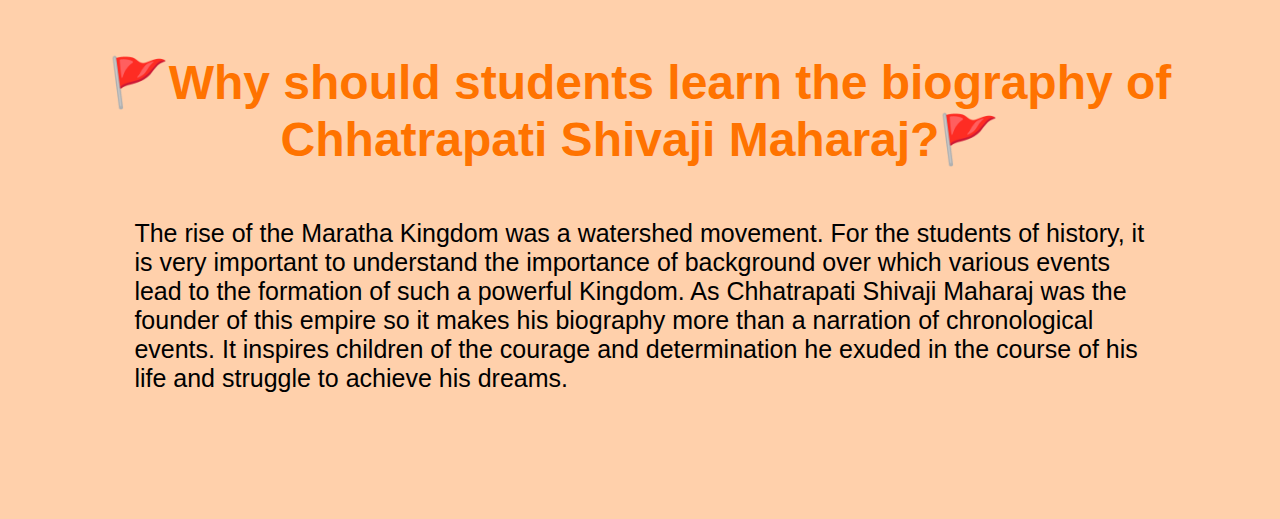
==== commit 10e0abd3: "Update index.html" ====
--- a/TASK-2-Tribute/index.html
+++ b/TASK-2-Tribute/index.html
@@ -4,7 +4,7 @@
     <meta charset="UTF-8">
     <meta http-equiv="X-UA-Compatible" content="IE=edge">
     <meta name="viewport" content="width=device-width, initial-scale=1.0">
-    <title>E-learning | Home</title>
+    <title>Tribute</title>
     
     <link rel="stylesheet" href="style.css">
 </head>
@@ -21,7 +21,7 @@
             </ul>
           </div>
       </nav>
-<img src="/i3.jpg" alt="">
+<img src="i3.jpg" alt="">
 <h1>A tribute to Chhatrapati Shivaji Maharaj..</h1>
       <section id="introduction">
         <h2>🚩Introduction of Chhatrapati Shivaji Maharaj🚩</h2>
